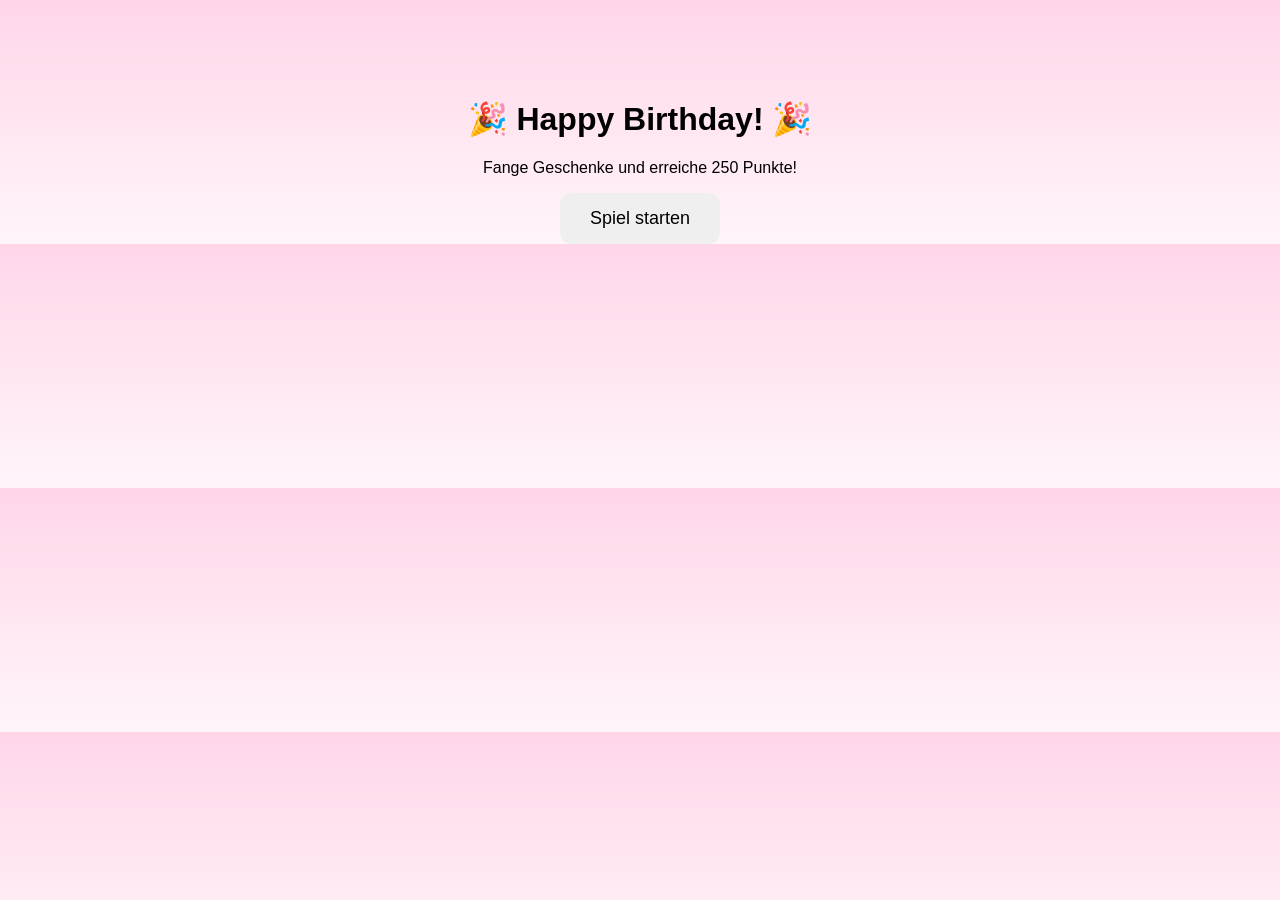
==== index.html @ 9527d0d5 "Rename main.html to index.html" ====
<!DOCTYPE html>
<html lang="de">
<head>
    <meta charset="UTF-8">
    <meta name="viewport" content="width=device-width, initial-scale=1.0">
    <title>Geburtstags-Spiel</title>
    <link rel="stylesheet" href="style.css">
</head>
<body>

<div id="startScreen">
    <h1>🎉 Happy Birthday! 🎉</h1>
    <p>Fange Geschenke und erreiche 250 Punkte!</p>
    <button id="startBtn">Spiel starten</button>
</div>

<div id="gameUI" class="hidden">
    <div id="topBar">
       <span>Punkte: <span id="score">0</span></span>
       <span>Ziel: 800</span>
       <span id="feedback"></span>
       <span>Zeit: <span id="time">60</span>s</span>
    </div>

    <div id="gameArea">
        <div id="basket">🧺</div>
    </div>
</div>

<div id="endScreen" class="hidden">
    <h1>🎉 Spiel beendet 🎉</h1>
    <h2>Deine Punkte:</h2>
    <h1 id="finalScore">0</h1>

    <p id="message"></p>

    <button onclick="location.reload()">Nochmal spielen</button>
</div>

<script src="script.js"></script>
</body>
</html>
---- style.css ----
body{
    margin:0;
    font-family:Arial, sans-serif;
    background:linear-gradient(180deg,#ffd6e8,#fff5fa);
    overflow:hidden;
    text-align:center;
}

.hidden{
    display:none;
}

#startScreen,
#endScreen{
    margin-top:100px;
}

button{
    padding:15px 30px;
    font-size:18px;
    border:none;
    border-radius:12px;
    cursor:pointer;
}

#topBar{
    display:flex;
    justify-content:space-around;
    padding:15px;
    font-size:22px;
    font-weight:bold;
    background:white;
}

#gameArea{
    position:relative;
    width:100vw;
    height:calc(100vh - 70px);
    overflow:hidden;
}

#basket{
    position:absolute;
    bottom:20px;
    left:50%;
    transform:translateX(-50%);
    font-size:60px;
    user-select:none;
}

.item{
    position:absolute;
    font-size:40px;
}
#feedback{
    min-width:120px;
    font-weight:bold;
}

.positive{
    color:green;
}

.negative{
    color:red;
}

body {
    touch-action: none;
}
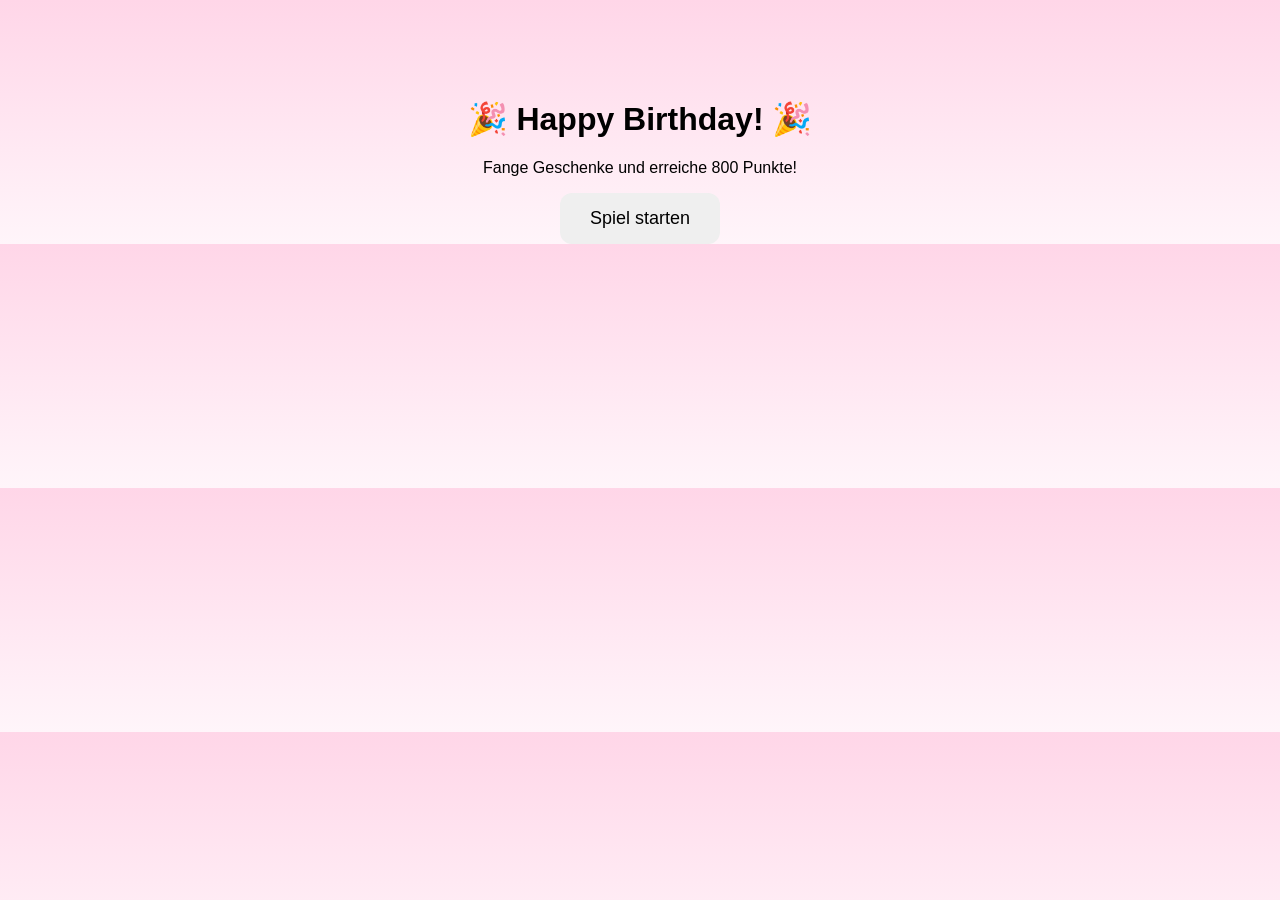
==== commit e81b68b8: "Change target score in birthday game Updated the target score from 250 to 800 points." ====
--- a/index.html
+++ b/index.html
@@ -10,7 +10,7 @@
 
 <div id="startScreen">
     <h1>🎉 Happy Birthday! 🎉</h1>
-    <p>Fange Geschenke und erreiche 250 Punkte!</p>
+    <p>Fange Geschenke und erreiche 800 Punkte!</p>
     <button id="startBtn">Spiel starten</button>
 </div>
 
